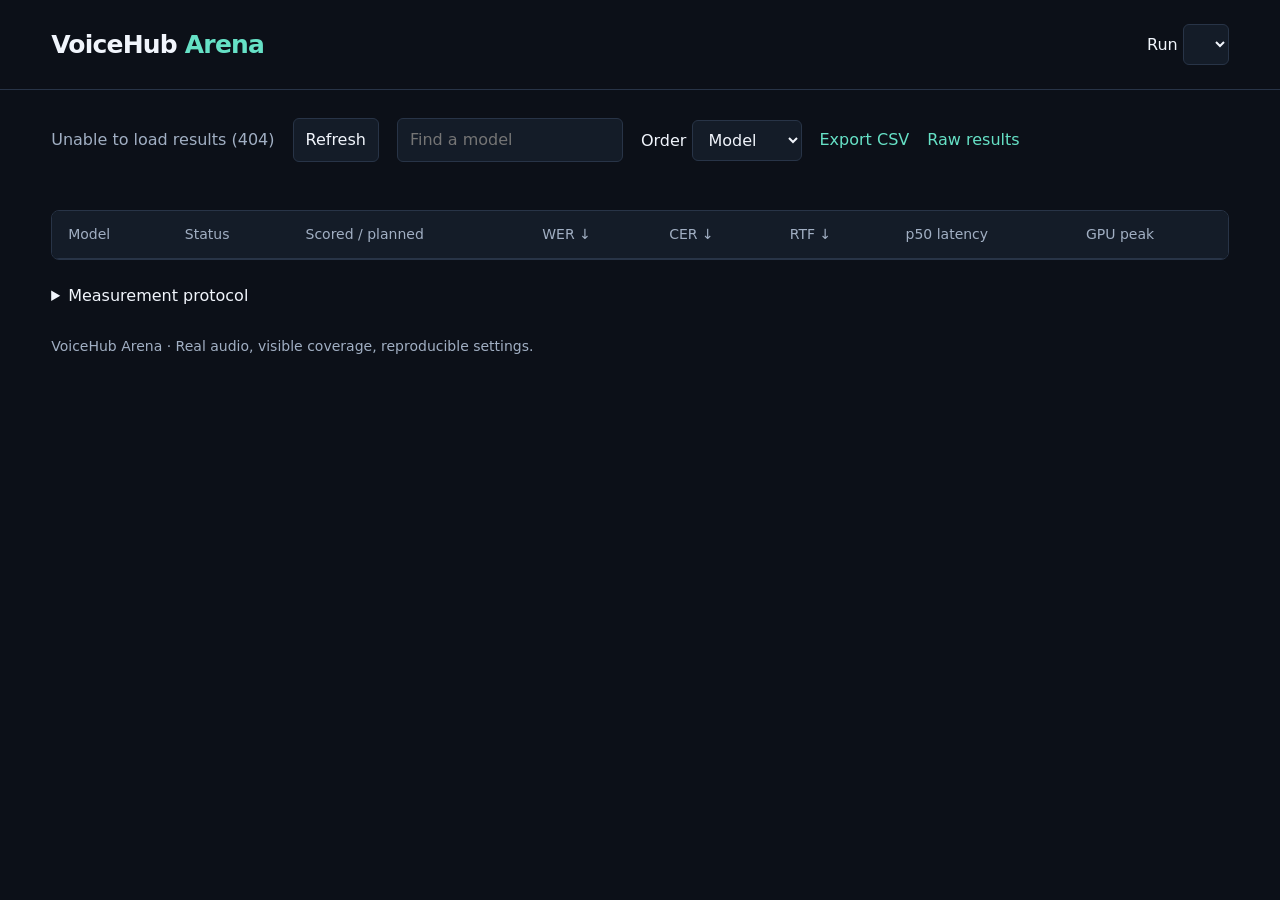
==== voicehub_arena/static/index.html @ b85a33bd "Repair English model inputs and add verified incremental evaluation" ====
<!doctype html>
<html lang="en"><head><meta charset="utf-8"><meta name="viewport" content="width=device-width,initial-scale=1"><title>VoiceHub Arena</title>
<style>
:root{color-scheme:dark;--bg:#0c1018;--panel:#141c28;--line:#283447;--muted:#a1afc3;--ink:#f1f5fc;--accent:#66e1c6}*{box-sizing:border-box}body{margin:0;background:var(--bg);color:var(--ink);font:16px/1.5 system-ui,sans-serif}header{border-bottom:1px solid var(--line);padding:24px 4vw;display:flex;gap:24px;justify-content:space-between;align-items:center}h1{font-size:25px;letter-spacing:-.8px;margin:0}h1 span{color:var(--accent)}main{max-width:1500px;padding:28px 4vw;margin:auto}select,input,button{font:inherit;padding:9px 12px;color:var(--ink);background:var(--panel);border:1px solid var(--line);border-radius:6px}button{cursor:pointer}button:hover{border-color:var(--accent)}a{color:var(--accent)}.muted{color:var(--muted)}.toolbar,.stats{display:flex;gap:18px;flex-wrap:wrap;align-items:center;margin-bottom:24px}.stats article{border-left:2px solid var(--accent);padding:0 28px 0 14px}.number{font-size:32px;font-weight:650}.label{font-size:14px;color:var(--muted)}.table-wrap{overflow:auto;border:1px solid var(--line);border-radius:8px}table{width:100%;border-collapse:collapse;white-space:nowrap;text-align:left}th{font-size:14px;color:var(--muted);font-weight:500;background:var(--panel)}th,td{padding:13px 16px;border-bottom:1px solid var(--line)}td:first-child button{border:0;background:none;padding:0;color:var(--accent);font-weight:650}tr:last-child td{border:0}.status{font-size:14px}.completed{color:var(--accent)}.blocked,.failed,.timeout,.partial,.disk_limit{color:#ffb17b}.detail{margin-top:28px;border:1px solid var(--line);padding:24px;border-radius:8px}.detail h2{margin:0;font-size:23px}.sample{display:grid;grid-template-columns:1fr 320px;gap:20px;border-top:1px solid var(--line);padding-top:20px;margin-top:20px}.sample p{margin:4px 0 12px}audio{width:100%}pre{white-space:pre-wrap;overflow-wrap:anywhere;color:#ffb17b;font-size:14px}details{margin:24px 0}code{font-size:14px;overflow-wrap:anywhere}footer{margin-top:28px;font-size:14px;color:var(--muted)}@media(max-width:720px){header{display:block}header select{margin-top:16px;width:100%}.sample{grid-template-columns:1fr}.stats article{padding-right:8px}.toolbar input{width:100%}}
</style></head><body><header><h1>VoiceHub <span>Arena</span></h1><label>Run <select id="runs" aria-label="Benchmark run"></select></label></header><main>
<div class="toolbar"><span id="state" role="status" class="muted">Loading runs…</span><button id="refresh">Refresh</button><input id="filter" placeholder="Find a model" aria-label="Find a model"><label>Order <select id="sort"><option value="name">Model</option><option value="wer">WER</option><option value="rtf">RTF</option><option value="latency_p50_s">Latency</option></select></label><a id="csv">Export CSV</a><a id="json">Raw results</a></div>
<div class="stats" id="stats"></div><div class="table-wrap"><table><thead><tr><th>Model</th><th>Status</th><th>Scored / planned</th><th>WER ↓</th><th>CER ↓</th><th>RTF ↓</th><th>p50 latency</th><th>GPU peak</th></tr></thead><tbody id="models"></tbody></table></div><section id="detail" class="detail" hidden></section>
<details><summary>Measurement protocol</summary><p>English only. Models run serially in separate processes. Warm-up is excluded from latency; CUDA is synchronized. ASR uses a pinned faster-whisper checkpoint on CPU, beam size 5, no VAD, and no reference-text prompt.</p><p>WER and CER reflect both synthesis and recognition errors. Lowercase and punctuation normalization is applied; corpus error rates are weighted by total reference units. Repeated seeds are separate generations. Compare matching sample coverage and settings. This short diagnostic set is not a publication-grade ranking.</p><p>RTF is generation seconds per audio second. GPU peak is PyTorch allocated memory, not total device memory. Silence is the proportion of samples in 20 ms frames below −40 dBFS RMS. Signal metrics are diagnostics, not human quality ratings. TTFA requires a streaming adapter. Human MOS, speaker similarity, PESQ and STOI are not estimated without their required ratings or paired references.</p><code id="provenance"></code></details><footer>VoiceHub Arena · Real audio, visible coverage, reproducible settings.</footer></main>
<script>
const $=id=>document.getElementById(id);let data=null,selected=null;
const esc=s=>String(s??'').replace(/[&<>"']/g,c=>({'&':'&amp;','<':'&lt;','>':'&gt;','"':'&quot;',"'":'&#39;'}[c]));
const fmt=(v,d=3)=>typeof v==='number'?v.toFixed(d):'—';const pct=v=>typeof v==='number'?(100*v).toFixed(1)+'%':'—';
async function fetchJSON(url){const r=await fetch(url);if(!r.ok)throw new Error('Unable to load results ('+r.status+')');return r.json()}
async function load(){try{const runs=await fetchJSON('/api/runs');let current=$('runs').value;$('runs').innerHTML=runs.map(r=>`<option value="${esc(r.id)}">${esc(r.id)}</option>`).join('');if(runs.some(r=>r.id===current))$('runs').value=current;if(!runs.length){$('state').textContent='No benchmark runs yet. Start a run with the CLI.';return}const run=$('runs').value;data=await fetchJSON('/api/runs/'+encodeURIComponent(run));const state=runs.find(r=>r.id===run);$('state').textContent=[state.status,state.phase,state.model].filter(Boolean).join(' · ');$('csv').href='/files/'+encodeURIComponent(run)+'/leaderboard.csv';$('json').href='/files/'+encodeURIComponent(run)+'/report.json';render();if(selected)show(selected)}catch(e){$('state').textContent=e.message}}
function render(){const results=data.results;const planned=data.config.dataset.length*data.config.repeats;const completed=results.filter(r=>r.status==='completed').length;const scored=results.reduce((a,r)=>a+r.summary.scored,0);$('stats').innerHTML=[[results.length,'Model families'],[results.filter(r=>r.summary.generated>0).length,'Produced audio'],[completed,'Completed'],[scored,'Scored samples'],[data.config.dataset.length,'English prompts']].map(([v,l])=>`<article><div class="number">${v}</div><div class="label">${l}</div></article>`).join('');const key=$('sort').value;const filtered=results.filter(r=>r.model_type.includes($('filter').value.toLowerCase())).sort((a,b)=>key==='name'?a.model_type.localeCompare(b.model_type):(a.summary[key]??Infinity)-(b.summary[key]??Infinity));$('models').innerHTML=filtered.map(r=>{const s=r.summary;return `<tr><td><button data-model="${esc(r.model_type)}">${esc(r.model_type)}</button></td><td class="status ${esc(r.status)}">${esc(r.status)}</td><td>${s.scored} / ${planned}</td><td>${pct(s.wer)}</td><td>${pct(s.cer)}</td><td>${fmt(s.rtf)}</td><td>${fmt(s.latency_p50_s)} s</td><td>${fmt(s.peak_vram_mib,0)} MiB</td></tr>`}).join('');document.querySelectorAll('[data-model]').forEach(b=>b.onclick=()=>show(b.dataset.model));$('provenance').textContent='GPU: '+data.config.gpu+' · VoiceHub: '+data.config.voicehub_commit+' · ASR: '+data.config.asr.checkpoint+' @ '+data.config.asr.revision;}
function show(name){selected=name;const r=data.results.find(r=>r.model_type===name);if(!r)return;const s=r.summary;$('detail').hidden=false;$('detail').innerHTML=`<h2>${esc(name)}</h2><p class="muted">${esc(r.checkpoint)} · ${esc(r.status)}</p><p class="muted">Timing: ${esc(r.timing_scope??"synthesis; see run settings")}</p><div class="toolbar"><span>MER ${pct(s.mer)}</span><span>WIL ${pct(s.wil)}</span><span>WIP ${pct(s.wip)}</span><span>p95 ${fmt(s.latency_p95_s)} s</span>${s.ttfa_p50_s!=null?`<span>TTFA p50 ${fmt(s.ttfa_p50_s)} s</span>`:""}<span>Silence ${pct(s.silence_ratio)}</span><span>Clipping ${pct(s.clipping_ratio)}</span></div>${r.error?'<pre>'+esc(r.error)+'</pre>':''}${r.rows.map(row=>`<div class="sample"><div><div class="label">${esc(row.category)} · ${esc(row.id)} · seed ${row.seed}</div><p>${esc(row.reference)}</p><div class="label">ASR transcript</div><p>${esc(row.transcript??'Not scored yet')}</p>${row.error||row.scoring_error?'<pre>'+esc(row.error||row.scoring_error)+'</pre>':''}</div><div>${row.audio?`<audio controls preload="none" src="/files/${encodeURIComponent(data.run)}/${row.audio.split('/').map(encodeURIComponent).join('/')}"></audio>`:''}<p class="muted">WER ${pct(row.metrics?.wer)} · CER ${pct(row.metrics?.cer)}<br>RTF ${fmt(row.rtf)} · ${fmt(row.duration_s,1)} s audio</p></div></div>`).join('')}`;}
$('runs').onchange=()=>{selected=null;$('detail').hidden=true;load()};$('refresh').onclick=load;$('filter').oninput=()=>data&&render();$('sort').onchange=()=>data&&render();load();setInterval(()=>{if(!document.querySelector('audio:not([paused])')||!Array.from(document.querySelectorAll('audio')).some(a=>!a.paused))load()},15000);

const modelContext=document.modelContext;
if(modelContext?.registerTool){
 const lifecycle=new AbortController();
 try{Promise.resolve(modelContext.registerTool({name:'get_benchmark_results',title:'Get benchmark results',description:'Read measured scores and coverage for the currently selected benchmark run.',inputSchema:{type:'object',properties:{},additionalProperties:false},annotations:{readOnlyHint:true,untrustedContentHint:true},execute(input){if(!input||typeof input!=='object'||Array.isArray(input)||Object.keys(input).length)throw new Error('Expected an empty object');if(!data)throw new Error('No run loaded');return {run:data.run,models:data.results.map(r=>({model:r.model_type,status:r.status,summary:r.summary,error:r.error??null}))}}},{signal:lifecycle.signal})).catch(()=>{});}catch(e){}
 window.addEventListener('pagehide',()=>lifecycle.abort(),{once:true});
}
</script></body></html>
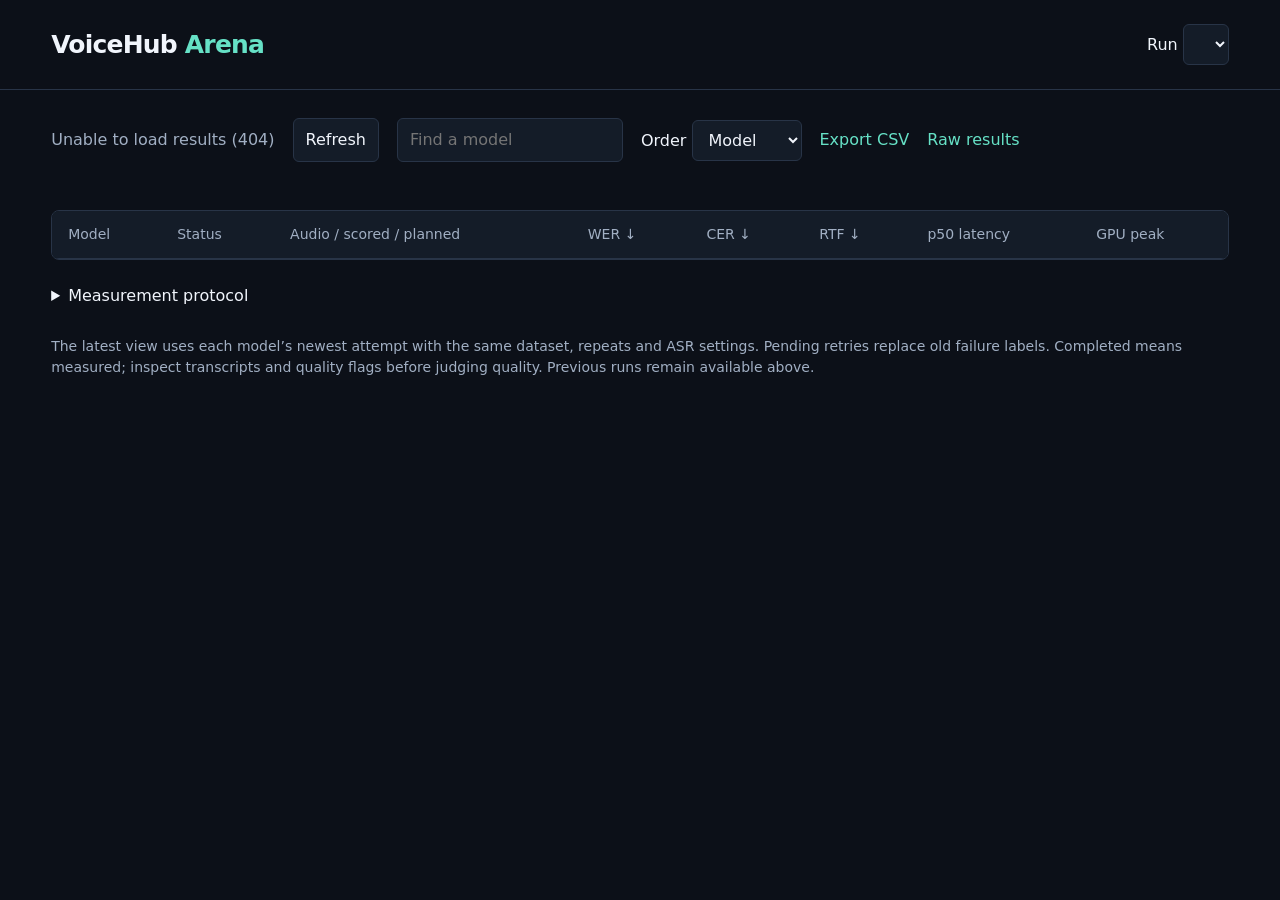
==== commit 12e123b8: "Show current model status and queue NeuTTS after verified codec access" ====
--- a/voicehub_arena/static/index.html
+++ b/voicehub_arena/static/index.html
@@ -4,16 +4,37 @@
 :root{color-scheme:dark;--bg:#0c1018;--panel:#141c28;--line:#283447;--muted:#a1afc3;--ink:#f1f5fc;--accent:#66e1c6}*{box-sizing:border-box}body{margin:0;background:var(--bg);color:var(--ink);font:16px/1.5 system-ui,sans-serif}header{border-bottom:1px solid var(--line);padding:24px 4vw;display:flex;gap:24px;justify-content:space-between;align-items:center}h1{font-size:25px;letter-spacing:-.8px;margin:0}h1 span{color:var(--accent)}main{max-width:1500px;padding:28px 4vw;margin:auto}select,input,button{font:inherit;padding:9px 12px;color:var(--ink);background:var(--panel);border:1px solid var(--line);border-radius:6px}button{cursor:pointer}button:hover{border-color:var(--accent)}a{color:var(--accent)}.muted{color:var(--muted)}.toolbar,.stats{display:flex;gap:18px;flex-wrap:wrap;align-items:center;margin-bottom:24px}.stats article{border-left:2px solid var(--accent);padding:0 28px 0 14px}.number{font-size:32px;font-weight:650}.label{font-size:14px;color:var(--muted)}.table-wrap{overflow:auto;border:1px solid var(--line);border-radius:8px}table{width:100%;border-collapse:collapse;white-space:nowrap;text-align:left}th{font-size:14px;color:var(--muted);font-weight:500;background:var(--panel)}th,td{padding:13px 16px;border-bottom:1px solid var(--line)}td:first-child button{border:0;background:none;padding:0;color:var(--accent);font-weight:650}tr:last-child td{border:0}.status{font-size:14px}.completed{color:var(--accent)}.blocked,.failed,.timeout,.partial,.disk_limit{color:#ffb17b}.detail{margin-top:28px;border:1px solid var(--line);padding:24px;border-radius:8px}.detail h2{margin:0;font-size:23px}.sample{display:grid;grid-template-columns:1fr 320px;gap:20px;border-top:1px solid var(--line);padding-top:20px;margin-top:20px}.sample p{margin:4px 0 12px}audio{width:100%}pre{white-space:pre-wrap;overflow-wrap:anywhere;color:#ffb17b;font-size:14px}details{margin:24px 0}code{font-size:14px;overflow-wrap:anywhere}footer{margin-top:28px;font-size:14px;color:var(--muted)}@media(max-width:720px){header{display:block}header select{margin-top:16px;width:100%}.sample{grid-template-columns:1fr}.stats article{padding-right:8px}.toolbar input{width:100%}}
 </style></head><body><header><h1>VoiceHub <span>Arena</span></h1><label>Run <select id="runs" aria-label="Benchmark run"></select></label></header><main>
 <div class="toolbar"><span id="state" role="status" class="muted">Loading runs…</span><button id="refresh">Refresh</button><input id="filter" placeholder="Find a model" aria-label="Find a model"><label>Order <select id="sort"><option value="name">Model</option><option value="wer">WER</option><option value="rtf">RTF</option><option value="latency_p50_s">Latency</option></select></label><a id="csv">Export CSV</a><a id="json">Raw results</a></div>
-<div class="stats" id="stats"></div><div class="table-wrap"><table><thead><tr><th>Model</th><th>Status</th><th>Scored / planned</th><th>WER ↓</th><th>CER ↓</th><th>RTF ↓</th><th>p50 latency</th><th>GPU peak</th></tr></thead><tbody id="models"></tbody></table></div><section id="detail" class="detail" hidden></section>
-<details><summary>Measurement protocol</summary><p>English only. Models run serially in separate processes. Warm-up is excluded from latency; CUDA is synchronized. ASR uses a pinned faster-whisper checkpoint on CPU, beam size 5, no VAD, and no reference-text prompt.</p><p>WER and CER reflect both synthesis and recognition errors. Lowercase and punctuation normalization is applied; corpus error rates are weighted by total reference units. Repeated seeds are separate generations. Compare matching sample coverage and settings. This short diagnostic set is not a publication-grade ranking.</p><p>RTF is generation seconds per audio second. GPU peak is PyTorch allocated memory, not total device memory. Silence is the proportion of samples in 20 ms frames below −40 dBFS RMS. Signal metrics are diagnostics, not human quality ratings. TTFA requires a streaming adapter. Human MOS, speaker similarity, PESQ and STOI are not estimated without their required ratings or paired references.</p><code id="provenance"></code></details><footer>VoiceHub Arena · Real audio, visible coverage, reproducible settings.</footer></main>
+<div class="stats" id="stats"></div><div class="table-wrap"><table><thead><tr><th>Model</th><th>Status</th><th>Audio / scored / planned</th><th>WER ↓</th><th>CER ↓</th><th>RTF ↓</th><th>p50 latency</th><th>GPU peak</th></tr></thead><tbody id="models"></tbody></table></div><section id="detail" class="detail" hidden></section>
+<details><summary>Measurement protocol</summary><p>English only. Models run serially in separate processes. Warm-up is excluded from latency; CUDA is synchronized. ASR uses a pinned faster-whisper checkpoint on CPU, beam size 5, no VAD, and no reference-text prompt.</p><p>WER and CER reflect both synthesis and recognition errors. Lowercase and punctuation normalization is applied; corpus error rates are weighted by total reference units. Repeated seeds are separate generations. Compare matching sample coverage and settings. This short diagnostic set is not a publication-grade ranking.</p><p>RTF is generation seconds per audio second. GPU peak is PyTorch allocated memory, not total device memory. Silence is the proportion of samples in 20 ms frames below −40 dBFS RMS. Signal metrics are diagnostics, not human quality ratings. TTFA requires a streaming adapter. Human MOS, speaker similarity, PESQ and STOI are not estimated without their required ratings or paired references.</p><code id="provenance"></code></details><footer>The latest view uses each model’s newest attempt with the same dataset, repeats and ASR settings. Pending retries replace old failure labels. Completed means measured; inspect transcripts and quality flags before judging quality. Previous runs remain available above.</footer></main>
 <script>
 const $=id=>document.getElementById(id);let data=null,selected=null;
 const esc=s=>String(s??'').replace(/[&<>"']/g,c=>({'&':'&amp;','<':'&lt;','>':'&gt;','"':'&quot;',"'":'&#39;'}[c]));
 const fmt=(v,d=3)=>typeof v==='number'?v.toFixed(d):'—';const pct=v=>typeof v==='number'?(100*v).toFixed(1)+'%':'—';
 async function fetchJSON(url){const r=await fetch(url);if(!r.ok)throw new Error('Unable to load results ('+r.status+')');return r.json()}
-async function load(){try{const runs=await fetchJSON('/api/runs');let current=$('runs').value;$('runs').innerHTML=runs.map(r=>`<option value="${esc(r.id)}">${esc(r.id)}</option>`).join('');if(runs.some(r=>r.id===current))$('runs').value=current;if(!runs.length){$('state').textContent='No benchmark runs yet. Start a run with the CLI.';return}const run=$('runs').value;data=await fetchJSON('/api/runs/'+encodeURIComponent(run));const state=runs.find(r=>r.id===run);$('state').textContent=[state.status,state.phase,state.model].filter(Boolean).join(' · ');$('csv').href='/files/'+encodeURIComponent(run)+'/leaderboard.csv';$('json').href='/files/'+encodeURIComponent(run)+'/report.json';render();if(selected)show(selected)}catch(e){$('state').textContent=e.message}}
-function render(){const results=data.results;const planned=data.config.dataset.length*data.config.repeats;const completed=results.filter(r=>r.status==='completed').length;const scored=results.reduce((a,r)=>a+r.summary.scored,0);$('stats').innerHTML=[[results.length,'Model families'],[results.filter(r=>r.summary.generated>0).length,'Produced audio'],[completed,'Completed'],[scored,'Scored samples'],[data.config.dataset.length,'English prompts']].map(([v,l])=>`<article><div class="number">${v}</div><div class="label">${l}</div></article>`).join('');const key=$('sort').value;const filtered=results.filter(r=>r.model_type.includes($('filter').value.toLowerCase())).sort((a,b)=>key==='name'?a.model_type.localeCompare(b.model_type):(a.summary[key]??Infinity)-(b.summary[key]??Infinity));$('models').innerHTML=filtered.map(r=>{const s=r.summary;return `<tr><td><button data-model="${esc(r.model_type)}">${esc(r.model_type)}</button></td><td class="status ${esc(r.status)}">${esc(r.status)}</td><td>${s.scored} / ${planned}</td><td>${pct(s.wer)}</td><td>${pct(s.cer)}</td><td>${fmt(s.rtf)}</td><td>${fmt(s.latency_p50_s)} s</td><td>${fmt(s.peak_vram_mib,0)} MiB</td></tr>`}).join('');document.querySelectorAll('[data-model]').forEach(b=>b.onclick=()=>show(b.dataset.model));$('provenance').textContent='GPU: '+data.config.gpu+' · VoiceHub: '+data.config.voicehub_commit+' · ASR: '+data.config.asr.checkpoint+' @ '+data.config.asr.revision;}
-function show(name){selected=name;const r=data.results.find(r=>r.model_type===name);if(!r)return;const s=r.summary;$('detail').hidden=false;$('detail').innerHTML=`<h2>${esc(name)}</h2><p class="muted">${esc(r.checkpoint)} · ${esc(r.status)}</p><p class="muted">Timing: ${esc(r.timing_scope??"synthesis; see run settings")}</p><div class="toolbar"><span>MER ${pct(s.mer)}</span><span>WIL ${pct(s.wil)}</span><span>WIP ${pct(s.wip)}</span><span>p95 ${fmt(s.latency_p95_s)} s</span>${s.ttfa_p50_s!=null?`<span>TTFA p50 ${fmt(s.ttfa_p50_s)} s</span>`:""}<span>Silence ${pct(s.silence_ratio)}</span><span>Clipping ${pct(s.clipping_ratio)}</span></div>${r.error?'<pre>'+esc(r.error)+'</pre>':''}${r.rows.map(row=>`<div class="sample"><div><div class="label">${esc(row.category)} · ${esc(row.id)} · seed ${row.seed}</div><p>${esc(row.reference)}</p><div class="label">ASR transcript</div><p>${esc(row.transcript??'Not scored yet')}</p>${row.error||row.scoring_error?'<pre>'+esc(row.error||row.scoring_error)+'</pre>':''}</div><div>${row.audio?`<audio controls preload="none" src="/files/${encodeURIComponent(data.run)}/${row.audio.split('/').map(encodeURIComponent).join('/')}"></audio>`:''}<p class="muted">WER ${pct(row.metrics?.wer)} · CER ${pct(row.metrics?.cer)}<br>RTF ${fmt(row.rtf)} · ${fmt(row.duration_s,1)} s audio</p></div></div>`).join('')}`;}
+async function load(){
+ try{
+  const runs=await fetchJSON('/api/runs');
+  const current=$('runs').value||'overview';
+  $('runs').innerHTML='<option value="overview">Latest · all models</option>'+runs.map(r=>`<option value="${esc(r.id)}">${esc(r.id)} · ${esc(r.status)}</option>`).join('');
+  if(current==='overview'||runs.some(r=>r.id===current))$('runs').value=current;
+  const run=$('runs').value;
+  data=await fetchJSON(run==='overview'?'/api/overview':'/api/runs/'+encodeURIComponent(run));
+  if(run==='overview'){
+   const active=data.active_runs.map(r=>[r.run,r.phase,r.model].filter(Boolean).join(' · '));
+   $('state').textContent='Latest attempt per model'+(active.length?' · '+active.join(' / '):' · No active batch');
+   $('csv').href='/api/overview.csv';$('json').href='/api/overview';
+  }else{
+   const state=runs.find(r=>r.id===run);
+   $('state').textContent='Historical run: '+run+' · '+[state.status,state.phase,state.model].filter(Boolean).join(' · ');
+   $('csv').href='/files/'+encodeURIComponent(run)+'/leaderboard.csv';
+   $('json').href='/files/'+encodeURIComponent(run)+'/report.json';
+  }
+  render();if(selected)show(selected);
+ }catch(e){$('state').textContent=e.message}
+}
+function render(){const results=data.results;const planned=data.config.dataset.length*data.config.repeats;const completed=results.filter(r=>r.status==='completed').length;const scored=results.reduce((a,r)=>a+r.summary.scored,0);$('stats').innerHTML=[[results.length,'Model families'],[results.filter(r=>r.status!=='unsupported_language').length,'English scope'],[completed,'Completed'],[scored,'Scored samples'],[data.config.dataset.length,'English prompts']].map(([v,l])=>`<article><div class="number">${v}</div><div class="label">${l}</div></article>`).join('');const key=$('sort').value;const filtered=results.filter(r=>r.model_type.includes($('filter').value.toLowerCase())).sort((a,b)=>key==='name'?a.model_type.localeCompare(b.model_type):(a.summary[key]??Infinity)-(b.summary[key]??Infinity));$('models').innerHTML=filtered.map(r=>{const s=r.summary;return `<tr><td><button data-model="${esc(r.model_type)}">${esc(r.model_type)}</button>${r.source_run?`<div class="label">${esc(r.source_run)}</div>`:""}</td><td class="status ${esc(r.current_status??r.status)}">${esc(r.current_status??r.status)}${r.queued_run?`<div class="label">${esc(r.queued_run)}</div>`:""}</td><td>${s.generated} / ${s.scored} / ${r.planned_samples??planned}</td><td>${pct(s.wer)}</td><td>${pct(s.cer)}</td><td>${fmt(s.rtf)}</td><td>${fmt(s.latency_p50_s)} s</td><td>${fmt(s.peak_vram_mib,0)} MiB</td></tr>`}).join('');document.querySelectorAll('[data-model]').forEach(b=>b.onclick=()=>show(b.dataset.model));$('provenance').textContent='GPU: '+data.config.gpu+' · VoiceHub: '+data.config.voicehub_commit+' · ASR: '+data.config.asr.checkpoint+' @ '+data.config.asr.revision;}
+function categoryDetails(s){if(!s.by_category)return '';return `<details><summary>Category results and word edits</summary><p class="muted">${s.unique_prompts_scored} unique prompts scored. Confidence intervals resample prompts with their repeated seeds together.</p><div class="table-wrap"><table><thead><tr><th>Category</th><th>WER</th><th>CER</th><th>Substitutions</th><th>Deletions</th><th>Insertions</th></tr></thead><tbody>${Object.entries(s.by_category).map(([name,m])=>`<tr><td>${esc(name)}</td><td>${pct(m.wer)}</td><td>${pct(m.cer)}</td><td>${fmt(m.word_substitutions,0)}</td><td>${fmt(m.word_deletions,0)}</td><td>${fmt(m.word_insertions,0)}</td></tr>`).join('')}</tbody></table></div></details>`;}
+function show(name){selected=name;const r=data.results.find(r=>r.model_type===name);if(!r)return;const s=r.summary;$('detail').hidden=false;$('detail').innerHTML=`<h2>${esc(name)}</h2><p class="muted">${esc(r.checkpoint)} · ${esc(r.status)} · ${esc(r.source_run??data.run)}</p><p class="muted">Timing: ${esc(r.timing_scope??"synthesis; see run settings")}</p><div class="toolbar"><span>MER ${pct(s.mer)}</span><span>WIL ${pct(s.wil)}</span><span>WIP ${pct(s.wip)}</span>${s.wer_ci95?`<span>WER 95% CI ${pct(s.wer_ci95[0])}–${pct(s.wer_ci95[1])}</span>`:""}<span>p95 ${fmt(s.latency_p95_s)} s</span>${s.ttfa_p50_s!=null?`<span>TTFA p50 ${fmt(s.ttfa_p50_s)} s</span>`:""}<span>Silence ${pct(s.silence_ratio)}</span><span>Clipping ${pct(s.clipping_ratio)}</span></div>${s.generation_limit_samples?'<pre>'+s.generation_limit_samples+' samples reached the generation length limit.</pre>':''}${r.queued_run?'<p class="muted">Retry queued: '+esc(r.queued_run)+'. Scores below belong to the last attempt.</p>':''}${r.error?'<pre>'+(r.queued_run?'Previous attempt: ':'')+esc(r.error)+'</pre>':''}${categoryDetails(s)}${r.rows.map(row=>`<div class="sample"><div><div class="label">${esc(row.category)} · ${esc(row.id)} · seed ${row.seed}</div><p>${esc(row.reference)}</p><div class="label">ASR transcript</div><p>${esc(row.transcript??'Not scored yet')}</p>${row.quality_flags?.includes('generation_limit_reached')?'<pre>Generation stopped at its length limit.</pre>':''}${row.error||row.scoring_error?'<pre>'+esc(row.error||row.scoring_error)+'</pre>':''}</div><div>${row.audio?`<audio controls preload="none" src="/files/${encodeURIComponent(r.source_run??data.run)}/${row.audio.split('/').map(encodeURIComponent).join('/')}"></audio>`:''}<p class="muted">WER ${pct(row.metrics?.wer)} · CER ${pct(row.metrics?.cer)}<br>RTF ${fmt(row.rtf)} · ${fmt(row.duration_s,1)} s audio</p></div></div>`).join('')}`;}
 $('runs').onchange=()=>{selected=null;$('detail').hidden=true;load()};$('refresh').onclick=load;$('filter').oninput=()=>data&&render();$('sort').onchange=()=>data&&render();load();setInterval(()=>{if(!document.querySelector('audio:not([paused])')||!Array.from(document.querySelectorAll('audio')).some(a=>!a.paused))load()},15000);
 
 const modelContext=document.modelContext;
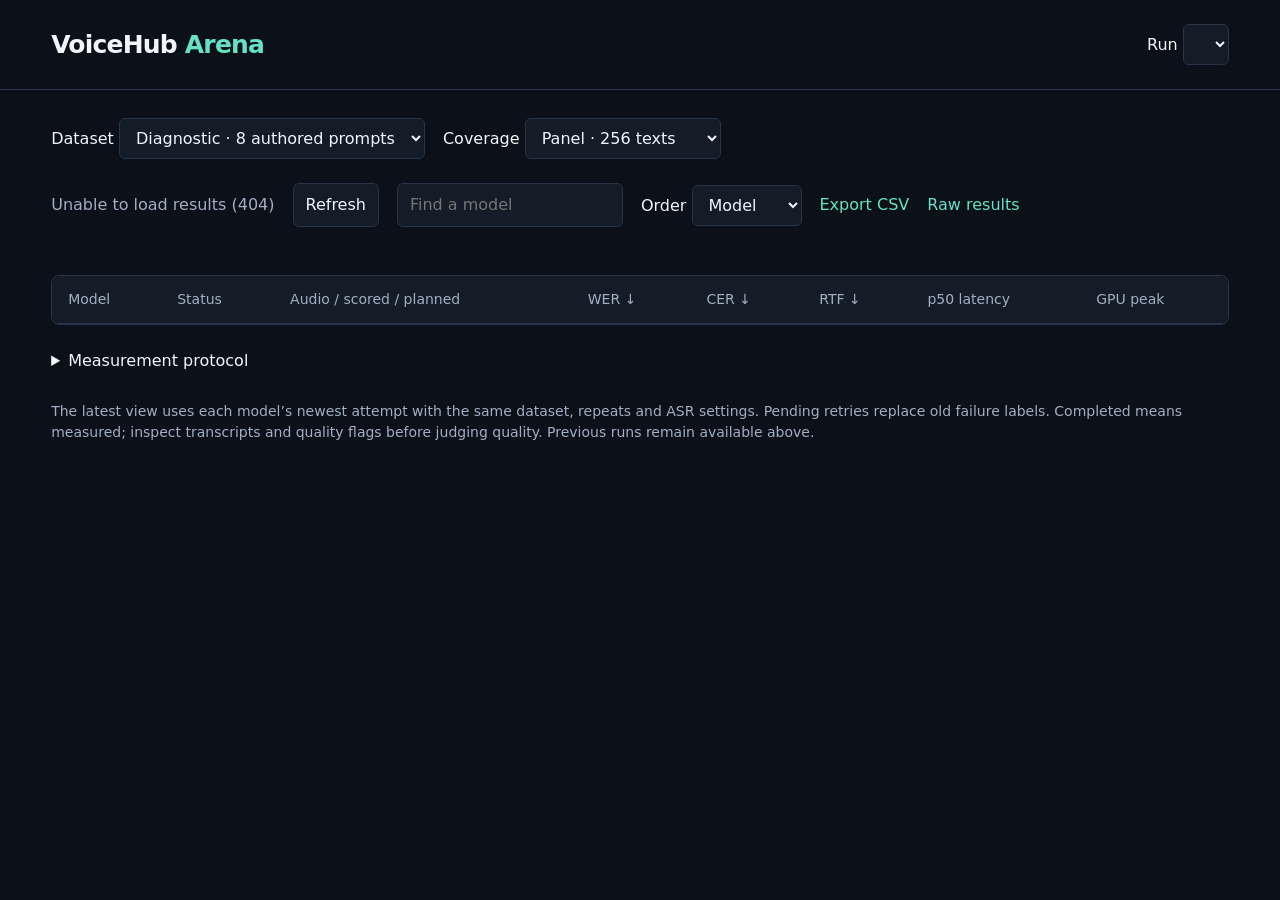
==== commit b38dbe85: "Benchmark published English corpora with pinned Whisper large-v3" ====
--- a/voicehub_arena/static/index.html
+++ b/voicehub_arena/static/index.html
@@ -3,17 +3,32 @@
 <style>
 :root{color-scheme:dark;--bg:#0c1018;--panel:#141c28;--line:#283447;--muted:#a1afc3;--ink:#f1f5fc;--accent:#66e1c6}*{box-sizing:border-box}body{margin:0;background:var(--bg);color:var(--ink);font:16px/1.5 system-ui,sans-serif}header{border-bottom:1px solid var(--line);padding:24px 4vw;display:flex;gap:24px;justify-content:space-between;align-items:center}h1{font-size:25px;letter-spacing:-.8px;margin:0}h1 span{color:var(--accent)}main{max-width:1500px;padding:28px 4vw;margin:auto}select,input,button{font:inherit;padding:9px 12px;color:var(--ink);background:var(--panel);border:1px solid var(--line);border-radius:6px}button{cursor:pointer}button:hover{border-color:var(--accent)}a{color:var(--accent)}.muted{color:var(--muted)}.toolbar,.stats{display:flex;gap:18px;flex-wrap:wrap;align-items:center;margin-bottom:24px}.stats article{border-left:2px solid var(--accent);padding:0 28px 0 14px}.number{font-size:32px;font-weight:650}.label{font-size:14px;color:var(--muted)}.table-wrap{overflow:auto;border:1px solid var(--line);border-radius:8px}table{width:100%;border-collapse:collapse;white-space:nowrap;text-align:left}th{font-size:14px;color:var(--muted);font-weight:500;background:var(--panel)}th,td{padding:13px 16px;border-bottom:1px solid var(--line)}td:first-child button{border:0;background:none;padding:0;color:var(--accent);font-weight:650}tr:last-child td{border:0}.status{font-size:14px}.completed{color:var(--accent)}.blocked,.failed,.timeout,.partial,.disk_limit{color:#ffb17b}.detail{margin-top:28px;border:1px solid var(--line);padding:24px;border-radius:8px}.detail h2{margin:0;font-size:23px}.sample{display:grid;grid-template-columns:1fr 320px;gap:20px;border-top:1px solid var(--line);padding-top:20px;margin-top:20px}.sample p{margin:4px 0 12px}audio{width:100%}pre{white-space:pre-wrap;overflow-wrap:anywhere;color:#ffb17b;font-size:14px}details{margin:24px 0}code{font-size:14px;overflow-wrap:anywhere}footer{margin-top:28px;font-size:14px;color:var(--muted)}@media(max-width:720px){header{display:block}header select{margin-top:16px;width:100%}.sample{grid-template-columns:1fr}.stats article{padding-right:8px}.toolbar input{width:100%}}
 </style></head><body><header><h1>VoiceHub <span>Arena</span></h1><label>Run <select id="runs" aria-label="Benchmark run"></select></label></header><main>
+<div class="toolbar"><label>Dataset <select id="dataset" aria-label="Evaluation dataset"><option value="diagnostic">Diagnostic · 8 authored prompts</option></select></label><label id="phase-label">Coverage <select id="phase" aria-label="Evaluation coverage"><option value="pilot">Pilot · 32 texts</option><option value="panel" selected>Panel · 256 texts</option><option value="full">Full published split</option></select></label></div>
 <div class="toolbar"><span id="state" role="status" class="muted">Loading runs…</span><button id="refresh">Refresh</button><input id="filter" placeholder="Find a model" aria-label="Find a model"><label>Order <select id="sort"><option value="name">Model</option><option value="wer">WER</option><option value="rtf">RTF</option><option value="latency_p50_s">Latency</option></select></label><a id="csv">Export CSV</a><a id="json">Raw results</a></div>
 <div class="stats" id="stats"></div><div class="table-wrap"><table><thead><tr><th>Model</th><th>Status</th><th>Audio / scored / planned</th><th>WER ↓</th><th>CER ↓</th><th>RTF ↓</th><th>p50 latency</th><th>GPU peak</th></tr></thead><tbody id="models"></tbody></table></div><section id="detail" class="detail" hidden></section>
-<details><summary>Measurement protocol</summary><p>English only. Models run serially in separate processes. Warm-up is excluded from latency; CUDA is synchronized. ASR uses a pinned faster-whisper checkpoint on CPU, beam size 5, no VAD, and no reference-text prompt.</p><p>WER and CER reflect both synthesis and recognition errors. Lowercase and punctuation normalization is applied; corpus error rates are weighted by total reference units. Repeated seeds are separate generations. Compare matching sample coverage and settings. This short diagnostic set is not a publication-grade ranking.</p><p>RTF is generation seconds per audio second. GPU peak is PyTorch allocated memory, not total device memory. Silence is the proportion of samples in 20 ms frames below −40 dBFS RMS. Signal metrics are diagnostics, not human quality ratings. TTFA requires a streaming adapter. Human MOS, speaker similarity, PESQ and STOI are not estimated without their required ratings or paired references.</p><code id="provenance"></code></details><footer>The latest view uses each model’s newest attempt with the same dataset, repeats and ASR settings. Pending retries replace old failure labels. Completed means measured; inspect transcripts and quality flags before judging quality. Previous runs remain available above.</footer></main>
+<details><summary>Measurement protocol</summary><p>English only. Models run serially in separate processes. Warm-up is excluded from latency; CUDA is synchronized. Public evaluations use pinned Whisper large-v3 (CTranslate2 FP16 on CUDA), beam size 5, no VAD, and no reference-text prompt. ASR starts after synthesis releases the GPU. Historical runs retain their recorded scorer.</p><p>WER and CER reflect both synthesis and recognition errors. The public protocol uses whisper-normalizer 0.1.12 EnglishTextNormalizer; raw and orthographic scores are also retained. Corpus error rates are weighted by total reference units, with separate utterance averages. Repeated seeds are separate generations. Compare matching sample coverage and settings. Scores from different datasets or coverage stages are never pooled. Public test texts use each provider’s fixed voice or fixed reference: this measures intelligibility, not the official Seed zero-shot SIM or Emergent model-as-judge score. LibriTTS and LibriSpeech share source material. WER/CER cannot measure emotion, prosody, or naturalness. Partial coverage is ineligible for ranking.</p><p>RTF is generation seconds per audio second. GPU peak is PyTorch allocated memory, not total device memory. Silence is the proportion of samples in 20 ms frames below −40 dBFS RMS. Signal metrics are diagnostics, not human quality ratings. TTFA requires a streaming adapter. Human MOS, speaker similarity, PESQ and STOI are not estimated without their required ratings or paired references.</p><code id="provenance"></code></details><footer>The latest view uses each model’s newest attempt with the same dataset, repeats and ASR settings. Pending retries replace old failure labels. Completed means measured; inspect transcripts and quality flags before judging quality. Previous runs remain available above.</footer></main>
 <script>
-const $=id=>document.getElementById(id);let data=null,selected=null;
+const $=id=>document.getElementById(id);let data=null,selected=null,initialized=false;
 const esc=s=>String(s??'').replace(/[&<>"']/g,c=>({'&':'&amp;','<':'&lt;','>':'&gt;','"':'&quot;',"'":'&#39;'}[c]));
 const fmt=(v,d=3)=>typeof v==='number'?v.toFixed(d):'—';const pct=v=>typeof v==='number'?(100*v).toFixed(1)+'%':'—';
 async function fetchJSON(url){const r=await fetch(url);if(!r.ok)throw new Error('Unable to load results ('+r.status+')');return r.json()}
 async function load(){
  try{
-  const runs=await fetchJSON('/api/runs');
+  const [runs,suite]=await Promise.all([fetchJSON('/api/runs'),fetchJSON('/api/public-suite')]);
+  const datasetCurrent=$('dataset').value;
+  $('dataset').innerHTML='<option value="diagnostic">Diagnostic · 8 authored prompts</option>'+suite.datasets.map(d=>`<option value="${esc(d.id)}">${esc(d.id)} · ${d.total_samples} texts</option>`).join('');
+  $('dataset').value=!initialized&&suite.datasets.length?'seedtts_en':datasetCurrent;
+  initialized=true;
+  const publicId=$('dataset').value;
+  $('phase-label').hidden=publicId==='diagnostic';
+  $('runs').parentElement.hidden=publicId!=='diagnostic';
+  if(publicId!=='diagnostic'){
+   const endpoint='/api/public-suite/'+encodeURIComponent(publicId),phase=$('phase').value;
+   data=await fetchJSON(endpoint+'?phase='+phase);
+   $('state').textContent='Whisper large-v3 · '+phase+' · '+suite.status+(suite.current_job?' · '+suite.current_job:'');
+   $('csv').href=endpoint+'/leaderboard.csv?phase='+phase;$('json').href=endpoint+'?phase='+phase;
+   render();if(selected)show(selected);return;
+  }
   const current=$('runs').value||'overview';
   $('runs').innerHTML='<option value="overview">Latest · all models</option>'+runs.map(r=>`<option value="${esc(r.id)}">${esc(r.id)} · ${esc(r.status)}</option>`).join('');
   if(current==='overview'||runs.some(r=>r.id===current))$('runs').value=current;
@@ -32,9 +47,10 @@
   render();if(selected)show(selected);
  }catch(e){$('state').textContent=e.message}
 }
-function render(){const results=data.results;const planned=data.config.dataset.length*data.config.repeats;const completed=results.filter(r=>r.status==='completed').length;const scored=results.reduce((a,r)=>a+r.summary.scored,0);$('stats').innerHTML=[[results.length,'Model families'],[results.filter(r=>r.status!=='unsupported_language').length,'English scope'],[completed,'Completed'],[scored,'Scored samples'],[data.config.dataset.length,'English prompts']].map(([v,l])=>`<article><div class="number">${v}</div><div class="label">${l}</div></article>`).join('');const key=$('sort').value;const filtered=results.filter(r=>r.model_type.includes($('filter').value.toLowerCase())).sort((a,b)=>key==='name'?a.model_type.localeCompare(b.model_type):(a.summary[key]??Infinity)-(b.summary[key]??Infinity));$('models').innerHTML=filtered.map(r=>{const s=r.summary;return `<tr><td><button data-model="${esc(r.model_type)}">${esc(r.model_type)}</button>${r.source_run?`<div class="label">${esc(r.source_run)}</div>`:""}</td><td class="status ${esc(r.current_status??r.status)}">${esc(r.current_status??r.status)}${r.queued_run?`<div class="label">${esc(r.queued_run)}</div>`:""}</td><td>${s.generated} / ${s.scored} / ${r.planned_samples??planned}</td><td>${pct(s.wer)}</td><td>${pct(s.cer)}</td><td>${fmt(s.rtf)}</td><td>${fmt(s.latency_p50_s)} s</td><td>${fmt(s.peak_vram_mib,0)} MiB</td></tr>`}).join('');document.querySelectorAll('[data-model]').forEach(b=>b.onclick=()=>show(b.dataset.model));$('provenance').textContent='GPU: '+data.config.gpu+' · VoiceHub: '+data.config.voicehub_commit+' · ASR: '+data.config.asr.checkpoint+' @ '+data.config.asr.revision;}
+function render(){const results=data.results;const planned=data.config.dataset.length*data.config.repeats;const completed=results.filter(r=>r.status==='completed').length;const scored=results.reduce((a,r)=>a+r.summary.scored,0);$('stats').innerHTML=[[results.length,'Model families'],[results.filter(r=>r.status!=='unsupported_language').length,'English scope'],[completed,'Completed'],[scored,'Scored samples'],[data.config.dataset.length,'Texts in selected coverage'],...(data.total_dataset_samples?[[data.total_dataset_samples,'Full split texts']]:[])].map(([v,l])=>`<article><div class="number">${v}</div><div class="label">${l}</div></article>`).join('');const key=$('sort').value;const filtered=results.filter(r=>r.model_type.includes($('filter').value.toLowerCase())).sort((a,b)=>key==='name'?a.model_type.localeCompare(b.model_type):(a.ranking_eligible===false?Infinity:(a.summary[key]??Infinity))-(b.ranking_eligible===false?Infinity:(b.summary[key]??Infinity)));$('models').innerHTML=filtered.map(r=>{const s=r.summary;return `<tr><td><button data-model="${esc(r.model_type)}">${esc(r.model_type)}</button>${r.source_run?`<div class="label">${esc(r.source_run)}</div>`:""}</td><td class="status ${esc(r.current_status??r.status)}">${esc(r.current_status??r.status)}${r.ranking_eligible===false?'<div class="label">Coverage incomplete</div>':''}${r.queued_run?`<div class="label">${esc(r.queued_run)}</div>`:""}</td><td>${s.generated} / ${s.scored} / ${r.planned_samples??planned}</td><td>${pct(s.wer)}</td><td>${pct(s.cer)}</td><td>${fmt(s.rtf)}</td><td>${fmt(s.latency_p50_s)} s</td><td>${fmt(s.peak_vram_mib,0)} MiB</td></tr>`}).join('');document.querySelectorAll('[data-model]').forEach(b=>b.onclick=()=>show(b.dataset.model));$('provenance').textContent='GPU: '+data.config.gpu+' · VoiceHub: '+data.config.voicehub_commit+' · ASR: '+data.config.asr.checkpoint+' @ '+data.config.asr.revision+' · Normalization: '+(data.config.normalization_id??'orthographic')+(data.config.dataset_manifest?' · Source: '+data.config.dataset_manifest.provenance.source_url:'');}
 function categoryDetails(s){if(!s.by_category)return '';return `<details><summary>Category results and word edits</summary><p class="muted">${s.unique_prompts_scored} unique prompts scored. Confidence intervals resample prompts with their repeated seeds together.</p><div class="table-wrap"><table><thead><tr><th>Category</th><th>WER</th><th>CER</th><th>Substitutions</th><th>Deletions</th><th>Insertions</th></tr></thead><tbody>${Object.entries(s.by_category).map(([name,m])=>`<tr><td>${esc(name)}</td><td>${pct(m.wer)}</td><td>${pct(m.cer)}</td><td>${fmt(m.word_substitutions,0)}</td><td>${fmt(m.word_deletions,0)}</td><td>${fmt(m.word_insertions,0)}</td></tr>`).join('')}</tbody></table></div></details>`;}
-function show(name){selected=name;const r=data.results.find(r=>r.model_type===name);if(!r)return;const s=r.summary;$('detail').hidden=false;$('detail').innerHTML=`<h2>${esc(name)}</h2><p class="muted">${esc(r.checkpoint)} · ${esc(r.status)} · ${esc(r.source_run??data.run)}</p><p class="muted">Timing: ${esc(r.timing_scope??"synthesis; see run settings")}</p><div class="toolbar"><span>MER ${pct(s.mer)}</span><span>WIL ${pct(s.wil)}</span><span>WIP ${pct(s.wip)}</span>${s.wer_ci95?`<span>WER 95% CI ${pct(s.wer_ci95[0])}–${pct(s.wer_ci95[1])}</span>`:""}<span>p95 ${fmt(s.latency_p95_s)} s</span>${s.ttfa_p50_s!=null?`<span>TTFA p50 ${fmt(s.ttfa_p50_s)} s</span>`:""}<span>Silence ${pct(s.silence_ratio)}</span><span>Clipping ${pct(s.clipping_ratio)}</span></div>${s.generation_limit_samples?'<pre>'+s.generation_limit_samples+' samples reached the generation length limit.</pre>':''}${r.queued_run?'<p class="muted">Retry queued: '+esc(r.queued_run)+'. Scores below belong to the last attempt.</p>':''}${r.error?'<pre>'+(r.queued_run?'Previous attempt: ':'')+esc(r.error)+'</pre>':''}${categoryDetails(s)}${r.rows.map(row=>`<div class="sample"><div><div class="label">${esc(row.category)} · ${esc(row.id)} · seed ${row.seed}</div><p>${esc(row.reference)}</p><div class="label">ASR transcript</div><p>${esc(row.transcript??'Not scored yet')}</p>${row.quality_flags?.includes('generation_limit_reached')?'<pre>Generation stopped at its length limit.</pre>':''}${row.error||row.scoring_error?'<pre>'+esc(row.error||row.scoring_error)+'</pre>':''}</div><div>${row.audio?`<audio controls preload="none" src="/files/${encodeURIComponent(r.source_run??data.run)}/${row.audio.split('/').map(encodeURIComponent).join('/')}"></audio>`:''}<p class="muted">WER ${pct(row.metrics?.wer)} · CER ${pct(row.metrics?.cer)}<br>RTF ${fmt(row.rtf)} · ${fmt(row.duration_s,1)} s audio</p></div></div>`).join('')}`;}
+function show(name){selected=name;const r=data.results.find(r=>r.model_type===name);if(!r)return;const s=r.summary;$('detail').hidden=false;$('detail').innerHTML=`<h2>${esc(name)}</h2><p class="muted">${esc(r.checkpoint)} · ${esc(r.status)} · ${esc(r.source_run??data.run)}</p><p class="muted">Timing: ${esc(r.timing_scope??"synthesis; see run settings")}</p><div class="toolbar"><span>MER ${pct(s.mer)}</span><span>WIL ${pct(s.wil)}</span><span>WIP ${pct(s.wip)}</span>${s.wer_ci95?`<span>WER 95% CI ${pct(s.wer_ci95[0])}–${pct(s.wer_ci95[1])}</span>`:""}<span>p95 ${fmt(s.latency_p95_s)} s</span>${s.ttfa_p50_s!=null?`<span>TTFA p50 ${fmt(s.ttfa_p50_s)} s</span>`:""}<span>Silence ${pct(s.silence_ratio)}</span><span>Clipping ${pct(s.clipping_ratio)}</span></div>${s.generation_limit_samples?'<pre>'+s.generation_limit_samples+' samples reached the generation length limit.</pre>':''}${r.queued_run?'<p class="muted">Retry queued: '+esc(r.queued_run)+'. Scores below belong to the last attempt.</p>':''}${r.error?'<pre>'+(r.queued_run?'Previous attempt: ':'')+esc(r.error)+'</pre>':''}${s.cer_ci95?`<p>CER 95% CI ${pct(s.cer_ci95[0])}–${pct(s.cer_ci95[1])}</p>`:''}${s.orthographic?`<p>Orthographic WER ${pct(s.orthographic.wer)} · CER ${pct(s.orthographic.cer)}</p>`:''}${r.rows.length>256?'<p>Showing the first 256 samples; export JSON for every row.</p>':''}${categoryDetails(s)}${r.rows.slice(0,256).map(row=>`<div class="sample"><div><div class="label">${esc(row.category)} · ${esc(row.id)} · seed ${row.seed}</div><p>${esc(row.reference)}</p><div class="label">ASR transcript</div><p>${esc(row.transcript??'Not scored yet')}</p>${row.quality_flags?.includes('generation_limit_reached')?'<pre>Generation stopped at its length limit.</pre>':''}${row.error||row.scoring_error?'<pre>'+esc(row.error||row.scoring_error)+'</pre>':''}</div><div>${row.audio?`<audio controls preload="none" src="/files/${encodeURIComponent(row.source_run??r.source_run??data.run)}/${row.audio.split('/').map(encodeURIComponent).join('/')}"></audio>`:''}<p class="muted">WER ${pct(row.metrics?.wer)} · CER ${pct(row.metrics?.cer)}<br>RTF ${fmt(row.rtf)} · ${fmt(row.duration_s,1)} s audio</p></div></div>`).join('')}`;}
+$('dataset').onchange=$('phase').onchange=()=>{selected=null;$('detail').hidden=true;load()};
 $('runs').onchange=()=>{selected=null;$('detail').hidden=true;load()};$('refresh').onclick=load;$('filter').oninput=()=>data&&render();$('sort').onchange=()=>data&&render();load();setInterval(()=>{if(!document.querySelector('audio:not([paused])')||!Array.from(document.querySelectorAll('audio')).some(a=>!a.paused))load()},15000);
 
 const modelContext=document.modelContext;
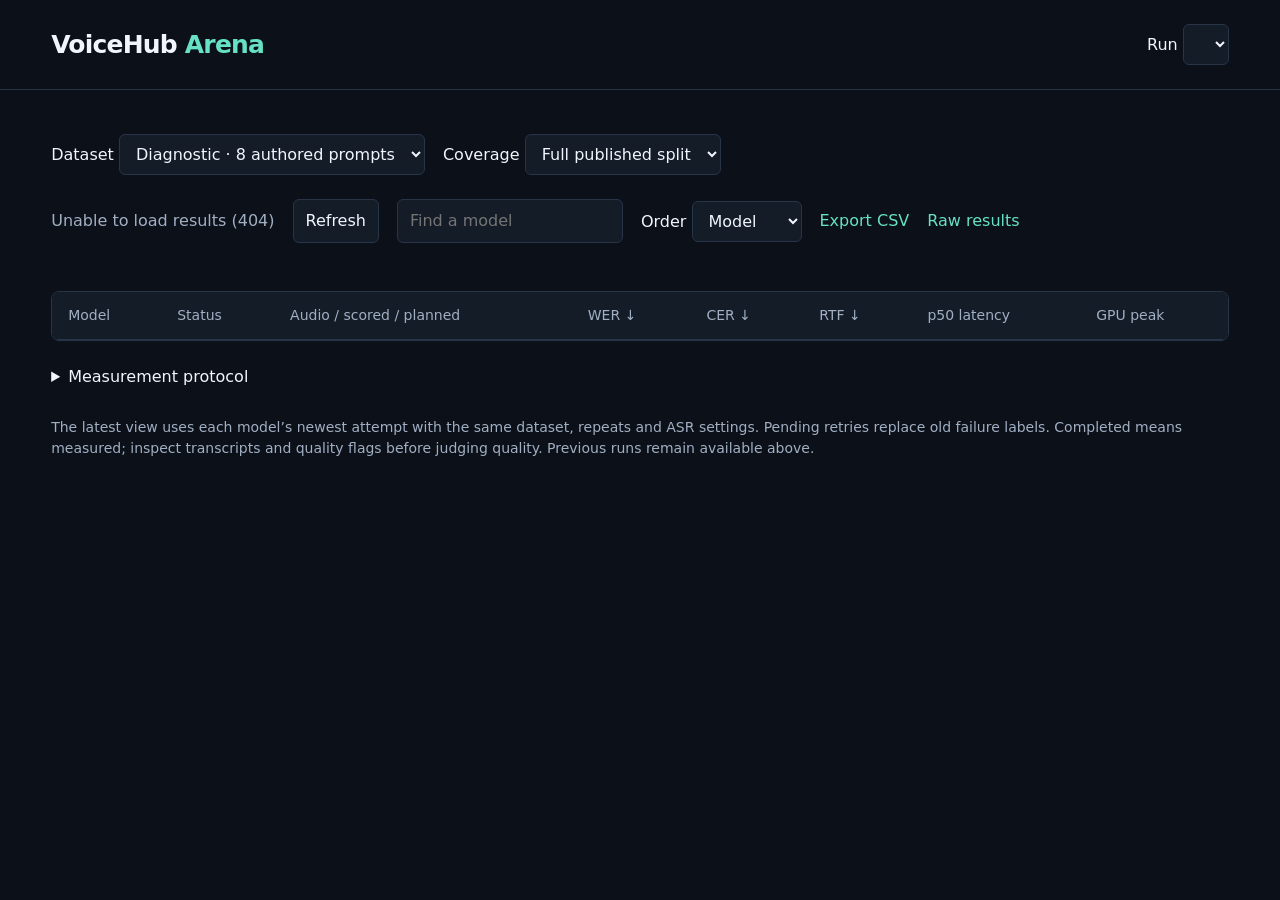
==== commit 167281b9: "Limit first release to Seed-TTS-Eval English and preserve deferred runs" ====
--- a/voicehub_arena/static/index.html
+++ b/voicehub_arena/static/index.html
@@ -3,7 +3,8 @@
 <style>
 :root{color-scheme:dark;--bg:#0c1018;--panel:#141c28;--line:#283447;--muted:#a1afc3;--ink:#f1f5fc;--accent:#66e1c6}*{box-sizing:border-box}body{margin:0;background:var(--bg);color:var(--ink);font:16px/1.5 system-ui,sans-serif}header{border-bottom:1px solid var(--line);padding:24px 4vw;display:flex;gap:24px;justify-content:space-between;align-items:center}h1{font-size:25px;letter-spacing:-.8px;margin:0}h1 span{color:var(--accent)}main{max-width:1500px;padding:28px 4vw;margin:auto}select,input,button{font:inherit;padding:9px 12px;color:var(--ink);background:var(--panel);border:1px solid var(--line);border-radius:6px}button{cursor:pointer}button:hover{border-color:var(--accent)}a{color:var(--accent)}.muted{color:var(--muted)}.toolbar,.stats{display:flex;gap:18px;flex-wrap:wrap;align-items:center;margin-bottom:24px}.stats article{border-left:2px solid var(--accent);padding:0 28px 0 14px}.number{font-size:32px;font-weight:650}.label{font-size:14px;color:var(--muted)}.table-wrap{overflow:auto;border:1px solid var(--line);border-radius:8px}table{width:100%;border-collapse:collapse;white-space:nowrap;text-align:left}th{font-size:14px;color:var(--muted);font-weight:500;background:var(--panel)}th,td{padding:13px 16px;border-bottom:1px solid var(--line)}td:first-child button{border:0;background:none;padding:0;color:var(--accent);font-weight:650}tr:last-child td{border:0}.status{font-size:14px}.completed{color:var(--accent)}.blocked,.failed,.timeout,.partial,.disk_limit{color:#ffb17b}.detail{margin-top:28px;border:1px solid var(--line);padding:24px;border-radius:8px}.detail h2{margin:0;font-size:23px}.sample{display:grid;grid-template-columns:1fr 320px;gap:20px;border-top:1px solid var(--line);padding-top:20px;margin-top:20px}.sample p{margin:4px 0 12px}audio{width:100%}pre{white-space:pre-wrap;overflow-wrap:anywhere;color:#ffb17b;font-size:14px}details{margin:24px 0}code{font-size:14px;overflow-wrap:anywhere}footer{margin-top:28px;font-size:14px;color:var(--muted)}@media(max-width:720px){header{display:block}header select{margin-top:16px;width:100%}.sample{grid-template-columns:1fr}.stats article{padding-right:8px}.toolbar input{width:100%}}
 </style></head><body><header><h1>VoiceHub <span>Arena</span></h1><label>Run <select id="runs" aria-label="Benchmark run"></select></label></header><main>
-<div class="toolbar"><label>Dataset <select id="dataset" aria-label="Evaluation dataset"><option value="diagnostic">Diagnostic · 8 authored prompts</option></select></label><label id="phase-label">Coverage <select id="phase" aria-label="Evaluation coverage"><option value="pilot">Pilot · 32 texts</option><option value="panel" selected>Panel · 256 texts</option><option value="full">Full published split</option></select></label></div>
+<p id="scope" class="muted"></p>
+<div class="toolbar"><label>Dataset <select id="dataset" aria-label="Evaluation dataset"><option value="diagnostic">Diagnostic · 8 authored prompts</option></select></label><label id="phase-label">Coverage <select id="phase" aria-label="Evaluation coverage"><option value="pilot">Pilot · 32 texts</option><option value="panel">Panel · 256 texts</option><option value="full" selected>Full published split</option></select></label></div>
 <div class="toolbar"><span id="state" role="status" class="muted">Loading runs…</span><button id="refresh">Refresh</button><input id="filter" placeholder="Find a model" aria-label="Find a model"><label>Order <select id="sort"><option value="name">Model</option><option value="wer">WER</option><option value="rtf">RTF</option><option value="latency_p50_s">Latency</option></select></label><a id="csv">Export CSV</a><a id="json">Raw results</a></div>
 <div class="stats" id="stats"></div><div class="table-wrap"><table><thead><tr><th>Model</th><th>Status</th><th>Audio / scored / planned</th><th>WER ↓</th><th>CER ↓</th><th>RTF ↓</th><th>p50 latency</th><th>GPU peak</th></tr></thead><tbody id="models"></tbody></table></div><section id="detail" class="detail" hidden></section>
 <details><summary>Measurement protocol</summary><p>English only. Models run serially in separate processes. Warm-up is excluded from latency; CUDA is synchronized. Public evaluations use pinned Whisper large-v3 (CTranslate2 FP16 on CUDA), beam size 5, no VAD, and no reference-text prompt. ASR starts after synthesis releases the GPU. Historical runs retain their recorded scorer.</p><p>WER and CER reflect both synthesis and recognition errors. The public protocol uses whisper-normalizer 0.1.12 EnglishTextNormalizer; raw and orthographic scores are also retained. Corpus error rates are weighted by total reference units, with separate utterance averages. Repeated seeds are separate generations. Compare matching sample coverage and settings. Scores from different datasets or coverage stages are never pooled. Public test texts use each provider’s fixed voice or fixed reference: this measures intelligibility, not the official Seed zero-shot SIM or Emergent model-as-judge score. LibriTTS and LibriSpeech share source material. WER/CER cannot measure emotion, prosody, or naturalness. Partial coverage is ineligible for ranking.</p><p>RTF is generation seconds per audio second. GPU peak is PyTorch allocated memory, not total device memory. Silence is the proportion of samples in 20 ms frames below −40 dBFS RMS. Signal metrics are diagnostics, not human quality ratings. TTFA requires a streaming adapter. Human MOS, speaker similarity, PESQ and STOI are not estimated without their required ratings or paired references.</p><code id="provenance"></code></details><footer>The latest view uses each model’s newest attempt with the same dataset, repeats and ASR settings. Pending retries replace old failure labels. Completed means measured; inspect transcripts and quality flags before judging quality. Previous runs remain available above.</footer></main>
@@ -17,7 +18,11 @@
   const [runs,suite]=await Promise.all([fetchJSON('/api/runs'),fetchJSON('/api/public-suite')]);
   const datasetCurrent=$('dataset').value;
   $('dataset').innerHTML='<option value="diagnostic">Diagnostic · 8 authored prompts</option>'+suite.datasets.map(d=>`<option value="${esc(d.id)}">${esc(d.id)} · ${d.total_samples} texts</option>`).join('');
-  $('dataset').value=!initialized&&suite.datasets.length?'seedtts_en':datasetCurrent;
+  const activeIds=suite.datasets.map(d=>d.id);
+  $('dataset').value=(!initialized||!['diagnostic',...activeIds].includes(datasetCurrent))&&activeIds.length?activeIds[0]:datasetCurrent;
+  if(!initialized&&suite.scope?.default_coverage)$('phase').value=suite.scope.default_coverage;
+  const texts=suite.datasets.reduce((n,d)=>n+d.total_samples,0),models=suite.catalog?.length??0;
+  $('scope').textContent=suite.scope?suite.scope.label+' · '+texts.toLocaleString()+' texts per model · '+models+' models · '+(texts*models).toLocaleString()+' planned audio files':'';
   initialized=true;
   const publicId=$('dataset').value;
   $('phase-label').hidden=publicId==='diagnostic';
@@ -47,9 +52,9 @@
   render();if(selected)show(selected);
  }catch(e){$('state').textContent=e.message}
 }
-function render(){const results=data.results;const planned=data.config.dataset.length*data.config.repeats;const completed=results.filter(r=>r.status==='completed').length;const scored=results.reduce((a,r)=>a+r.summary.scored,0);$('stats').innerHTML=[[results.length,'Model families'],[results.filter(r=>r.status!=='unsupported_language').length,'English scope'],[completed,'Completed'],[scored,'Scored samples'],[data.config.dataset.length,'Texts in selected coverage'],...(data.total_dataset_samples?[[data.total_dataset_samples,'Full split texts']]:[])].map(([v,l])=>`<article><div class="number">${v}</div><div class="label">${l}</div></article>`).join('');const key=$('sort').value;const filtered=results.filter(r=>r.model_type.includes($('filter').value.toLowerCase())).sort((a,b)=>key==='name'?a.model_type.localeCompare(b.model_type):(a.ranking_eligible===false?Infinity:(a.summary[key]??Infinity))-(b.ranking_eligible===false?Infinity:(b.summary[key]??Infinity)));$('models').innerHTML=filtered.map(r=>{const s=r.summary;return `<tr><td><button data-model="${esc(r.model_type)}">${esc(r.model_type)}</button>${r.source_run?`<div class="label">${esc(r.source_run)}</div>`:""}</td><td class="status ${esc(r.current_status??r.status)}">${esc(r.current_status??r.status)}${r.ranking_eligible===false?'<div class="label">Coverage incomplete</div>':''}${r.queued_run?`<div class="label">${esc(r.queued_run)}</div>`:""}</td><td>${s.generated} / ${s.scored} / ${r.planned_samples??planned}</td><td>${pct(s.wer)}</td><td>${pct(s.cer)}</td><td>${fmt(s.rtf)}</td><td>${fmt(s.latency_p50_s)} s</td><td>${fmt(s.peak_vram_mib,0)} MiB</td></tr>`}).join('');document.querySelectorAll('[data-model]').forEach(b=>b.onclick=()=>show(b.dataset.model));$('provenance').textContent='GPU: '+data.config.gpu+' · VoiceHub: '+data.config.voicehub_commit+' · ASR: '+data.config.asr.checkpoint+' @ '+data.config.asr.revision+' · Normalization: '+(data.config.normalization_id??'orthographic')+(data.config.dataset_manifest?' · Source: '+data.config.dataset_manifest.provenance.source_url:'');}
+function render(){const results=data.results;const planned=data.config.dataset.length*data.config.repeats;const completed=results.filter(r=>r.status==='completed').length;const scored=results.reduce((a,r)=>a+r.summary.scored,0);$('stats').innerHTML=[[results.length,'Model families'],[results.filter(r=>r.status!=='unsupported_language').length,'English scope'],[completed,'Completed'],[scored,'Scored samples'],[data.config.dataset.length,'Texts in selected coverage'],...(data.total_dataset_samples?[[data.total_dataset_samples,'Full split texts']]:[])].map(([v,l])=>`<article><div class="number">${v}</div><div class="label">${l}</div></article>`).join('');const key=$('sort').value;const filtered=results.filter(r=>r.model_type.includes($('filter').value.toLowerCase())).sort((a,b)=>key==='name'?a.model_type.localeCompare(b.model_type):(a.ranking_eligible===false?Infinity:(a.summary[key]??Infinity))-(b.ranking_eligible===false?Infinity:(b.summary[key]??Infinity)));$('models').innerHTML=filtered.map(r=>{const s=r.summary;return `<tr><td><button data-model="${esc(r.model_type)}">${esc(r.model_type)}</button>${r.source_run?`<div class="label">${esc(r.source_run)}</div>`:""}</td><td class="status ${esc(r.current_status??r.status)}">${esc(r.current_status??r.status)}${r.ranking_eligible===false?'<div class="label">Coverage incomplete</div>':''}${r.queued_run?`<div class="label">${esc(r.queued_run)}</div>`:""}</td><td>${s.generated} / ${s.scored} / ${r.planned_samples??planned}</td><td>${pct(s.wer)}</td><td>${pct(s.cer)}</td><td>${fmt(s.rtf)}</td><td>${fmt(s.latency_p50_s)} s</td><td>${fmt(s.peak_vram_mib,0)} MiB</td></tr>`}).join('');document.querySelectorAll('[data-model]').forEach(b=>b.onclick=()=>show(b.dataset.model));$('provenance').textContent='GPU: '+data.config.gpu+' · VoiceHub: '+data.config.voicehub_commit+' · ASR: '+data.config.asr.checkpoint+' @ '+data.config.asr.revision+' · Input preparation: '+(data.config.input_text_transform??'identity')+' · Normalization: '+(data.config.normalization_id??'orthographic')+(data.config.dataset_manifest?' · Source: '+data.config.dataset_manifest.provenance.source_url:'');}
 function categoryDetails(s){if(!s.by_category)return '';return `<details><summary>Category results and word edits</summary><p class="muted">${s.unique_prompts_scored} unique prompts scored. Confidence intervals resample prompts with their repeated seeds together.</p><div class="table-wrap"><table><thead><tr><th>Category</th><th>WER</th><th>CER</th><th>Substitutions</th><th>Deletions</th><th>Insertions</th></tr></thead><tbody>${Object.entries(s.by_category).map(([name,m])=>`<tr><td>${esc(name)}</td><td>${pct(m.wer)}</td><td>${pct(m.cer)}</td><td>${fmt(m.word_substitutions,0)}</td><td>${fmt(m.word_deletions,0)}</td><td>${fmt(m.word_insertions,0)}</td></tr>`).join('')}</tbody></table></div></details>`;}
-function show(name){selected=name;const r=data.results.find(r=>r.model_type===name);if(!r)return;const s=r.summary;$('detail').hidden=false;$('detail').innerHTML=`<h2>${esc(name)}</h2><p class="muted">${esc(r.checkpoint)} · ${esc(r.status)} · ${esc(r.source_run??data.run)}</p><p class="muted">Timing: ${esc(r.timing_scope??"synthesis; see run settings")}</p><div class="toolbar"><span>MER ${pct(s.mer)}</span><span>WIL ${pct(s.wil)}</span><span>WIP ${pct(s.wip)}</span>${s.wer_ci95?`<span>WER 95% CI ${pct(s.wer_ci95[0])}–${pct(s.wer_ci95[1])}</span>`:""}<span>p95 ${fmt(s.latency_p95_s)} s</span>${s.ttfa_p50_s!=null?`<span>TTFA p50 ${fmt(s.ttfa_p50_s)} s</span>`:""}<span>Silence ${pct(s.silence_ratio)}</span><span>Clipping ${pct(s.clipping_ratio)}</span></div>${s.generation_limit_samples?'<pre>'+s.generation_limit_samples+' samples reached the generation length limit.</pre>':''}${r.queued_run?'<p class="muted">Retry queued: '+esc(r.queued_run)+'. Scores below belong to the last attempt.</p>':''}${r.error?'<pre>'+(r.queued_run?'Previous attempt: ':'')+esc(r.error)+'</pre>':''}${s.cer_ci95?`<p>CER 95% CI ${pct(s.cer_ci95[0])}–${pct(s.cer_ci95[1])}</p>`:''}${s.orthographic?`<p>Orthographic WER ${pct(s.orthographic.wer)} · CER ${pct(s.orthographic.cer)}</p>`:''}${r.rows.length>256?'<p>Showing the first 256 samples; export JSON for every row.</p>':''}${categoryDetails(s)}${r.rows.slice(0,256).map(row=>`<div class="sample"><div><div class="label">${esc(row.category)} · ${esc(row.id)} · seed ${row.seed}</div><p>${esc(row.reference)}</p><div class="label">ASR transcript</div><p>${esc(row.transcript??'Not scored yet')}</p>${row.quality_flags?.includes('generation_limit_reached')?'<pre>Generation stopped at its length limit.</pre>':''}${row.error||row.scoring_error?'<pre>'+esc(row.error||row.scoring_error)+'</pre>':''}</div><div>${row.audio?`<audio controls preload="none" src="/files/${encodeURIComponent(row.source_run??r.source_run??data.run)}/${row.audio.split('/').map(encodeURIComponent).join('/')}"></audio>`:''}<p class="muted">WER ${pct(row.metrics?.wer)} · CER ${pct(row.metrics?.cer)}<br>RTF ${fmt(row.rtf)} · ${fmt(row.duration_s,1)} s audio</p></div></div>`).join('')}`;}
+function show(name){selected=name;const r=data.results.find(r=>r.model_type===name);if(!r)return;const s=r.summary;$('detail').hidden=false;$('detail').innerHTML=`<h2>${esc(name)}</h2><p class="muted">${esc(r.checkpoint)} · ${esc(r.status)} · ${esc(r.source_run??data.run)}</p><p class="muted">Timing: ${esc(r.timing_scope??"synthesis; see run settings")}</p><div class="toolbar"><span>MER ${pct(s.mer)}</span><span>WIL ${pct(s.wil)}</span><span>WIP ${pct(s.wip)}</span>${s.wer_ci95?`<span>WER 95% CI ${pct(s.wer_ci95[0])}–${pct(s.wer_ci95[1])}</span>`:""}<span>p95 ${fmt(s.latency_p95_s)} s</span>${s.ttfa_p50_s!=null?`<span>TTFA p50 ${fmt(s.ttfa_p50_s)} s</span>`:""}<span>Silence ${pct(s.silence_ratio)}</span><span>Clipping ${pct(s.clipping_ratio)}</span></div>${s.generation_limit_samples?'<pre>'+s.generation_limit_samples+' samples reached the generation length limit.</pre>':''}${r.queued_run?'<p class="muted">Retry queued: '+esc(r.queued_run)+'. Scores below belong to the last attempt.</p>':''}${r.error?'<pre>'+(r.queued_run?'Previous attempt: ':'')+esc(r.error)+'</pre>':''}${s.cer_ci95?`<p>CER 95% CI ${pct(s.cer_ci95[0])}–${pct(s.cer_ci95[1])}</p>`:''}${s.orthographic?`<p>Orthographic WER ${pct(s.orthographic.wer)} · CER ${pct(s.orthographic.cer)}</p>`:''}${r.rows.length>256?'<p>Showing the first 256 samples; export JSON for every row.</p>':''}${categoryDetails(s)}${r.rows.slice(0,256).map(row=>`<div class="sample"><div><div class="label">${esc(row.category)} · ${esc(row.id)} · seed ${row.seed}</div><p>${esc(row.reference)}</p>${row.synthesis_text&&row.synthesis_text!==row.text?`<div class="label">Synthesis input after corpus preparation</div><p>${esc(row.synthesis_text)}</p>`:""}<div class="label">ASR transcript</div><p>${esc(row.transcript??'Not scored yet')}</p>${row.quality_flags?.includes('generation_limit_reached')?'<pre>Generation stopped at its length limit.</pre>':''}${row.error||row.scoring_error?'<pre>'+esc(row.error||row.scoring_error)+'</pre>':''}</div><div>${row.audio?`<audio controls preload="none" src="/files/${encodeURIComponent(row.source_run??r.source_run??data.run)}/${row.audio.split('/').map(encodeURIComponent).join('/')}"></audio>`:''}<p class="muted">WER ${pct(row.metrics?.wer)} · CER ${pct(row.metrics?.cer)}<br>RTF ${fmt(row.rtf)} · ${fmt(row.duration_s,1)} s audio</p></div></div>`).join('')}`;}
 $('dataset').onchange=$('phase').onchange=()=>{selected=null;$('detail').hidden=true;load()};
 $('runs').onchange=()=>{selected=null;$('detail').hidden=true;load()};$('refresh').onclick=load;$('filter').oninput=()=>data&&render();$('sort').onchange=()=>data&&render();load();setInterval(()=>{if(!document.querySelector('audio:not([paused])')||!Array.from(document.querySelectorAll('audio')).some(a=>!a.paused))load()},15000);
 
